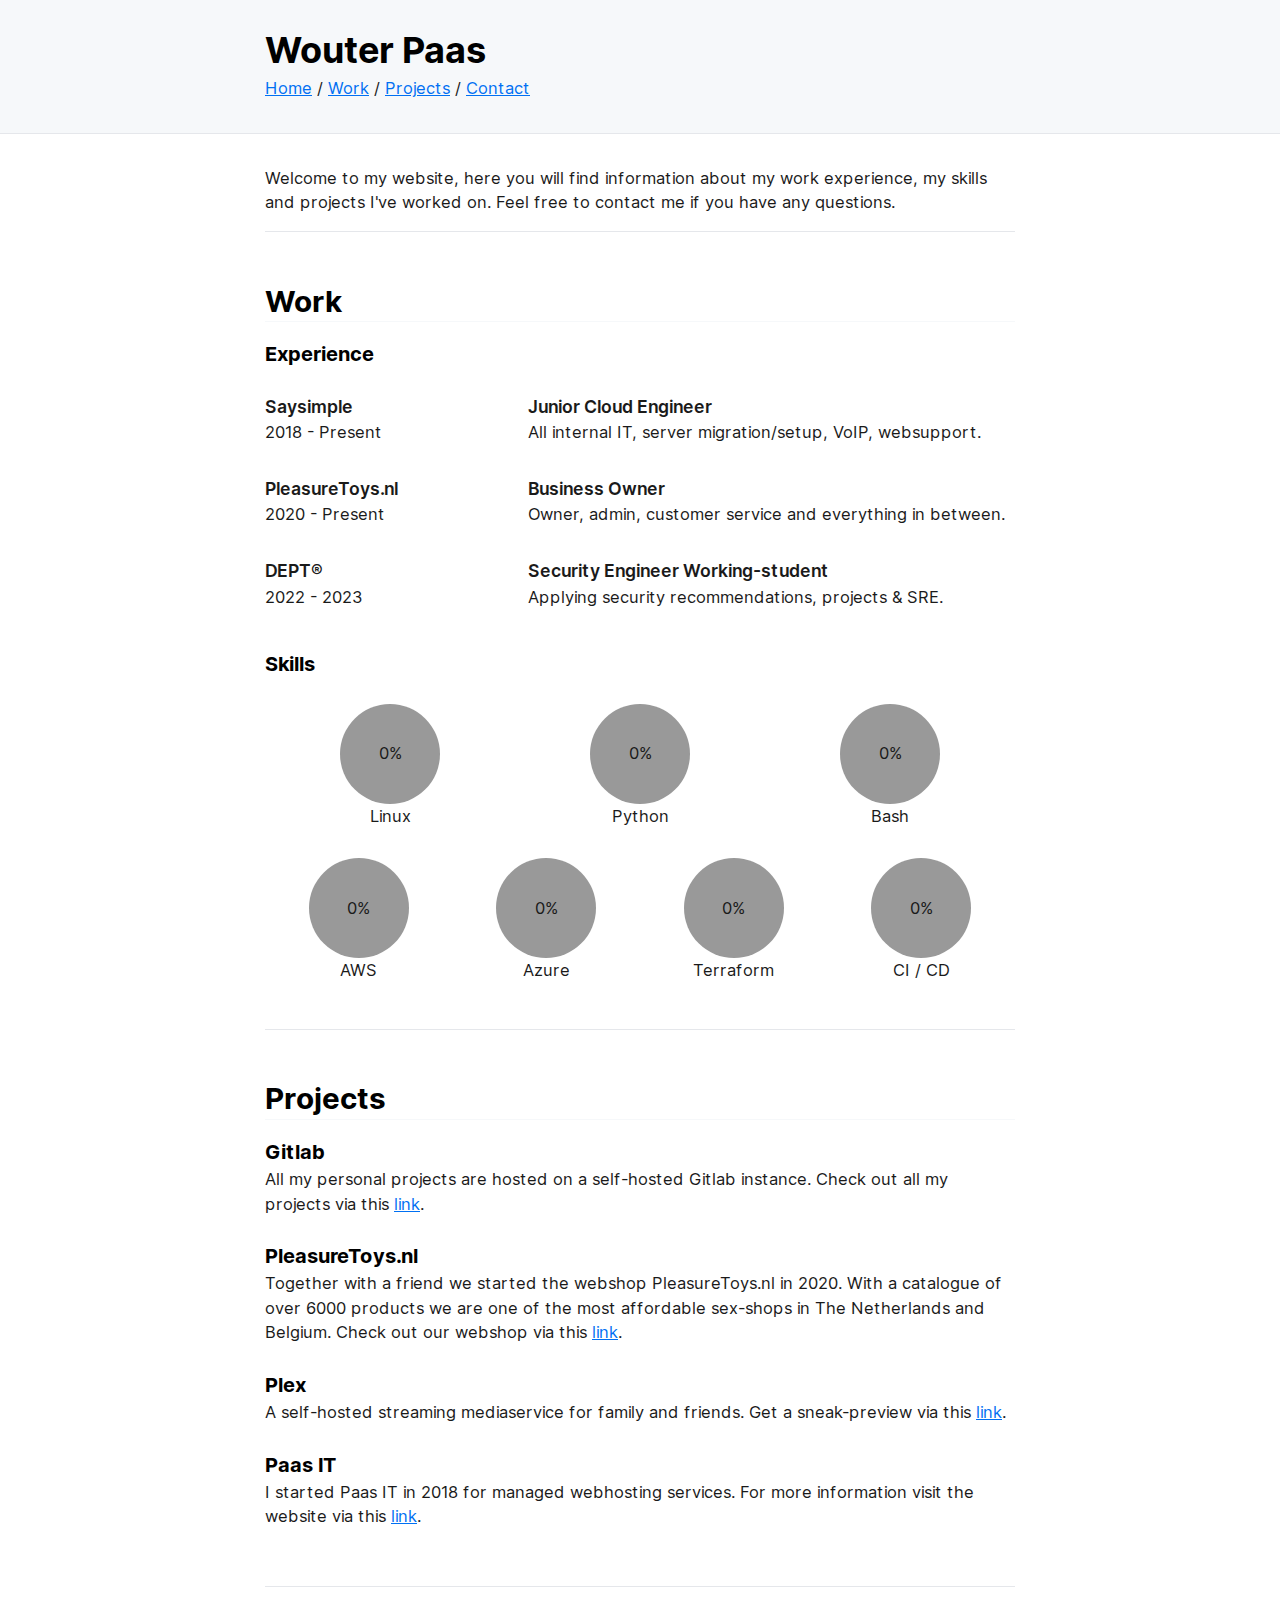
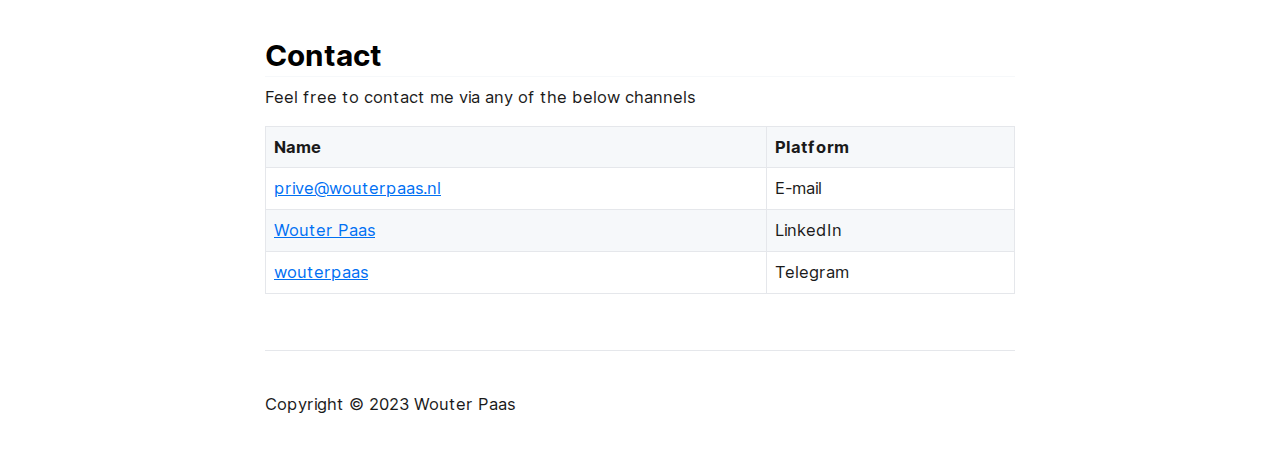
==== index.html @ af271e57 "first commit" ====
<!DOCTYPE html>
<html lang="en" prefix="og: https://ogp.me/ns#">
<head prefix="og: https://ogp.me/ns#">
    <meta charset="UTF-8">
    <meta name="viewport" content="width=device-width, initial-scale=1.0">
    <meta http-equiv="X-UA-Compatible" content="IE=edge">
    <meta content="IE=edge" http-equiv="X-UA-Compatible">
    <meta name="robots" content="all,follow">
    <meta name="security" content="security.txt">

    <title>Wouter Paas</title>
    <meta name="description" content="Welcome to my website, here you will find information about my work experience, my skills and projects I've worked on.">

    <meta name="author" content="Wouter Paas">
    <meta property="og:title" content="Wouter Paas">
    <meta property="og:description" content="Welcome to my website, here you will find information about my work experience, my skills and projects I've worked on.">
    <meta property="og:url" content="https://wouterpaas.nl">
    <meta property="og:type" content="website">
    <meta property="og:image" content="https://wouterpaas.nl/img/logo.png">

    <link rel="stylesheet" href="main.css">
    <link rel="icon" type="image/x-icon" href="img/logo.png">

</head>

<body>
    <header>
        <h1 id="home">Wouter Paas</h1>
        <nav>
            <a href="#home">Home</a> /
            <a href="#work">Work</a> /
            <a href="#projects">Projects</a> /
            <a href="#contact">Contact</a>
        </nav>
    </header>

    <p>Welcome to my website, here you will find information about my work experience, my skills and projects I've worked on. Feel free to contact me if you have any questions.</p>

    <hr>
    <br>


    <h2 id="work">Work</h2>
    <h4>Experience</h4>
    <br>
    <div>
        <div class="experience">
            <div class="company">
                <div class="top">Saysimple</div>
                <div class="bottom">2018 - Present</div>
            </div>

            <div class="job">
                <div class="top">Junior Cloud Engineer</div>
                <div class="bottom">
                    <p>All internal IT, server migration/setup, VoIP, websupport.</p>
                </div>
            </div>
        </div>

        <div class="experience">
            <div class="company">
                <div class="top">PleasureToys.nl</div>
                <div class="bottom">2020 - Present</div>
            </div>

             <div class="job">
                <div class="top">Business Owner</div>
                <div class="bottom">
                    <p>Owner, admin, customer service and everything in between.</p>
                </div>
            </div>
        </div>

        <div class="experience">
            <div class="company">
                <div class="top">DEPT®</div>
                <div class="bottom">2022 - 2023</div>
            </div>

             <div class="job">
                <div class="top">Security Engineer Working-student</div>
                <div class="bottom">
                    <p>Applying security recommendations, projects & SRE.</p>
                </div>
            </div>
        </div>
    </div>

    <h4>Skills</h4>
    <br>
    <div class="skills">
        <div class="skill">
            <div class="progress-bar linux" role="progressbar" aria-valuenow="75" aria-valuemin="0" aria-valuemax="100"></div>
            <caption>Linux</caption>
        </div>
        <div class="skill">
            <div class="progress-bar python" role="progressbar" aria-valuenow="80" aria-valuemin="0" aria-valuemax="100"></div>
            <caption>Python</caption>
        </div>
        <div class="skill">
            <div class="progress-bar bash" role="progressbar" aria-valuenow="80" aria-valuemin="0" aria-valuemax="100"></div>
            <caption>Bash</caption>
        </div>
    </div>
    <br>
    <div class="skills">
        <div class="skill">
            <div class="progress-bar aws" role="progressbar" aria-valuenow="75" aria-valuemin="0" aria-valuemax="100"></div>
            <caption>AWS</caption>
        </div>
        <div class="skill">
            <div class="progress-bar azure" role="progressbar" aria-valuenow="80" aria-valuemin="0" aria-valuemax="100"></div>
            <caption>Azure</caption>
        </div>
        <div class="skill">
            <div class="progress-bar terraform" role="progressbar" aria-valuenow="80" aria-valuemin="0" aria-valuemax="100"></div>
            <caption>Terraform</caption>
        </div>
        <div class="skill">
            <div class="progress-bar cicd" role="progressbar" aria-valuenow="80" aria-valuemin="0" aria-valuemax="100"></div>
            <caption>CI / CD</caption>
        </div>
    </div>

    <br>
    <hr>
    <br>

    <h2 id="projects">Projects</h2>
    <h4>Gitlab</h4>
    <p>All my personal projects are hosted on a self-hosted Gitlab instance. Check out all my projects via this <a href="https://git.stijnotten.nl/wouter" rel="follow noopener noreferrer">link</a>.</p>
    <h4>PleasureToys.nl</h4>
    <p>Together with a friend we started the webshop PleasureToys.nl in 2020. With a catalogue of over 6000 products we are one of the most affordable sex-shops in The Netherlands and Belgium. Check out our webshop via this <a href="https://pleasuretoys.nl" rel="follow noopener noreferrer">link</a>.</p>
    <h4>Plex</h4>
    <p>A self-hosted streaming mediaservice for family and friends. Get a sneak-preview via this <a href="https://plex.wouterpaas.nl" rel="follow noopener noreferrer">link</a>.</p>
    <h4>Paas IT</h4>
    <p>I started Paas IT in 2018 for managed webhosting services. For more information visit the website via this <a href="https://paasit.nl" rel="follow noopener noreferrer">link</a>.</p>

    <br>
    <hr>
    <br>

    <h2 id="contact">Contact</h2>
    <p>Feel free to contact me via any of the below channels</p>

    <table>
        <thead>
            <tr>
                <th>Name</th>
                <th>Platform</th>
            </tr>
        </thead>
        <tbody>
            <tr>
                <td><a href="mailto:prive@wouterpaas.nl" rel="nofollow noopener noreferrer">prive@wouterpaas.nl</a></td>
                <td>E-mail</td>
            </tr>
            <tr>
                <td><a href="https://www.linkedin.com/in/wouter-paas-122ab0153/" rel="nofollow noopener noreferrer">Wouter Paas</a></td>
                <td>LinkedIn</td>
            </tr>
            <tr>
                <td><a href="https://t.me/wouterpaas" rel="nofollow noopener noreferrer">wouterpaas</a></td>
                <td>Telegram</td>
            </tr>
        </tbody>
    </table>

    <br>
    <hr>
    <br>
    <footer>
        <p>Copyright © 2023 Wouter Paas</p>
    </footer>

</body>

</html>
---- main.css ----
@font-face {
    font-family: 'Inter';
    src: url('src/Inter-MediumItalic.woff2') format('woff2'),
        url('src/Inter-MediumItalic.woff') format('woff');
    font-weight: 500;
    font-style: italic;
    font-display: swap;
}

@font-face {
    font-family: 'Inter';
    src: url('src/Inter-ExtraBold.woff2') format('woff2'),
        url('src/Inter-ExtraBold.woff') format('woff');
    font-weight: 800;
    font-style: normal;
    font-display: swap;
}

@font-face {
    font-family: 'Inter';
    src: url('src/Inter-BlackItalic.woff2') format('woff2'),
        url('src/Inter-BlackItalic.woff') format('woff');
    font-weight: 900;
    font-style: italic;
    font-display: swap;
}

@font-face {
    font-family: 'Inter';
    src: url('src/Inter-Regular.woff2') format('woff2'),
        url('src/Inter-Regular.woff') format('woff');
    font-weight: normal;
    font-style: normal;
    font-display: swap;
}

@font-face {
    font-family: 'Inter';
    src: url('src/Inter-LightItalic.woff2') format('woff2'),
        url('src/Inter-LightItalic.woff') format('woff');
    font-weight: 300;
    font-style: italic;
    font-display: swap;
}

@font-face {
    font-family: 'Inter';
    src: url('src/Inter-SemiBoldItalic.woff2') format('woff2'),
        url('src/Inter-SemiBoldItalic.woff') format('woff');
    font-weight: 600;
    font-style: italic;
    font-display: swap;
}

@font-face {
    font-family: 'Inter';
    src: url('src/Inter-BoldItalic.woff2') format('woff2'),
        url('src/Inter-BoldItalic.woff') format('woff');
    font-weight: bold;
    font-style: italic;
    font-display: swap;
}

@font-face {
    font-family: 'Inter';
    src: url('src/Inter-SemiBold.woff2') format('woff2'),
        url('src/Inter-SemiBold.woff') format('woff');
    font-weight: 600;
    font-style: normal;
    font-display: swap;
}

@font-face {
    font-family: 'Inter';
    src: url('src/Inter-Black.woff2') format('woff2'),
        url('src/Inter-Black.woff') format('woff');
    font-weight: 900;
    font-style: normal;
    font-display: swap;
}

@font-face {
    font-family: 'Inter';
    src: url('src/Inter-ExtraLightItalic.woff2') format('woff2'),
        url('src/Inter-ExtraLightItalic.woff') format('woff');
    font-weight: 200;
    font-style: italic;
    font-display: swap;
}

@font-face {
    font-family: 'Inter';
    src: url('src/Inter-Light.woff2') format('woff2'),
        url('src/Inter-Light.woff') format('woff');
    font-weight: 300;
    font-style: normal;
    font-display: swap;
}

@font-face {
    font-family: 'Inter';
    src: url('src/Inter-Bold.woff2') format('woff2'),
        url('src/Inter-Bold.woff') format('woff');
    font-weight: bold;
    font-style: normal;
    font-display: swap;
}

@font-face {
    font-family: 'Inter';
    src: url('src/Inter-ExtraLight.woff2') format('woff2'),
        url('src/Inter-ExtraLight.woff') format('woff');
    font-weight: 200;
    font-style: normal;
    font-display: swap;
}

@font-face {
    font-family: 'Inter';
    src: url('src/Inter-Medium.woff2') format('woff2'),
        url('src/Inter-Medium.woff') format('woff');
    font-weight: 500;
    font-style: normal;
    font-display: swap;
}

@font-face {
    font-family: 'Inter';
    src: url('src/Inter-ExtraBoldItalic.woff2') format('woff2'),
        url('src/Inter-ExtraBoldItalic.woff') format('woff');
    font-weight: 800;
    font-style: italic;
    font-display: swap;
}

@font-face {
    font-family: 'Inter';
    src: url('src/Inter-Thin.woff2') format('woff2'),
        url('src/Inter-Thin.woff') format('woff');
    font-weight: 100;
    font-style: normal;
    font-display: swap;
}

@font-face {
    font-family: 'Inter';
    src: url('src/Inter-ThinItalic.woff2') format('woff2'),
        url('src/Inter-ThinItalic.woff') format('woff');
    font-weight: 100;
    font-style: italic;
    font-display: swap;
}

@font-face {
    font-family: 'Inter';
    src: url('src/Inter-Italic.woff2') format('woff2'),
        url('src/Inter-Italic.woff') format('woff');
    font-weight: normal;
    font-style: italic;
    font-display: swap;
}

:root {
	--nc-font-sans: 'Inter', -apple-system, BlinkMacSystemFont, 'Segoe UI', Roboto, Oxygen, Ubuntu, Cantarell, 'Open Sans', 'Helvetica Neue', sans-serif, "Apple Color Emoji", "Segoe UI Emoji", "Segoe UI Symbol";
	--nc-font-mono: Consolas, monaco, 'Ubuntu Mono', 'Liberation Mono', 'Courier New', Courier, monospace;

	/* Light theme */
	--nc-tx-1: #000000;
	--nc-tx-2: #1A1A1A;
	--nc-bg-1: #FFFFFF;
	--nc-bg-2: #F6F8FA;
	--nc-bg-3: #E5E7EB;
	--nc-lk-1: #0070F3;
	--nc-lk-2: #0366D6;
	--nc-lk-tx: #FFFFFF;
	--nc-ac-1: #79FFE1;
	--nc-ac-tx: #0C4047;

	/* Dark theme */
	--nc-d-tx-1: #ffffff;
	--nc-d-tx-2: #eeeeee;
	--nc-d-bg-1: #000000;
	--nc-d-bg-2: #111111;
	--nc-d-bg-3: #222222;
	--nc-d-lk-1: #3291FF;
	--nc-d-lk-2: #0070F3;
	--nc-d-lk-tx: #FFFFFF;
	--nc-d-ac-1: #7928CA;
	--nc-d-ac-tx: #FFFFFF;
}

@media (prefers-color-scheme: dark) {
	:root {
		--nc-tx-1: var(--nc-d-tx-1);
		--nc-tx-2: var(--nc-d-tx-2);
		--nc-bg-1: var(--nc-d-bg-1);
		--nc-bg-2: var(--nc-d-bg-2);
		--nc-bg-3: var(--nc-d-bg-3);
		--nc-lk-1: var(--nc-d-lk-1);
		--nc-lk-2: var(--nc-d-lk-2);
		--nc-lk-tx: var(--nc--dlk-tx);
		--nc-ac-1: var(--nc-d-ac-1);
		--nc-ac-tx: var(--nc--dac-tx);
	}
}

* {
	/* Reset margins and padding */
	margin: 0;
	padding: 0;
}

address,
area,
article,
aside,
audio,
blockquote,
datalist,
details,
dl,
fieldset,
figure,
form,
input,
iframe,
img,
meter,
nav,
ol,
optgroup,
option,
output,
p,
pre,
progress,
ruby,
section,
table,
textarea,
ul,
video {
	/* Margins for most elements */
	margin-bottom: 1rem;
}

html,input,select,button {
	/* Set body font family and some finicky elements */
	font-family: var(--nc-font-sans);
}

body {
	/* Center body in page */
	margin: 0 auto;
	max-width: 750px;
	padding: 2rem;
	border-radius: 6px;
	overflow-x: hidden;
	word-break: break-word;
	overflow-wrap: break-word;
	background: var(--nc-bg-1);

	/* Main body text */
	color: var(--nc-tx-2);
	font-size: 1.03rem;
	line-height: 1.5;
}

::selection {
	/* Set background color for selected text */
	background: var(--nc-ac-1);
	color: var(--nc-ac-tx);
}

h1,h2,h3,h4,h5,h6 {
	line-height: 1;
	color: var(--nc-tx-1);
	padding-top: .875rem;
}

h1,
h2,
h3 {
	color: var(--nc-tx-1);
	padding-bottom: 5px;
	margin-bottom: 8px;
	border-bottom: 1px solid var(--nc-bg-2);
}

h4,
h5,
h6 {
	margin-bottom: .3rem;
}

h1 {
	font-size: 2.25rem;
}

h2 {
	font-size: 1.85rem;
}

h3 {
	font-size: 1.55rem;
}

h4 {
	font-size: 1.25rem;
}

h5 {
	font-size: 1rem;
}

h6 {
	font-size: .875rem;
}

a {
	color: var(--nc-lk-1);
}

a:hover {
	color: var(--nc-lk-2);
}

abbr:hover {
	/* Set the '?' cursor while hovering an abbreviation */
	cursor: help;
}

blockquote {
	padding: 1.5rem;
	background: var(--nc-bg-2);
	border-left: 5px solid var(--nc-bg-3);
}

abbr {
	cursor: help;
}

blockquote *:last-child {
	padding-bottom: 0;
	margin-bottom: 0;
}

header {
	background: var(--nc-bg-2);
	border-bottom: 1px solid var(--nc-bg-3);
	padding: 2rem 1.5rem;
	
	/* This sets the right and left margins to cancel out the body's margins. It's width is still the same, but the background stretches across the page's width. */

	margin: -2rem calc(50% - 50vw) 2rem;

	/* Shorthand for:

	margin-top: -2rem;
	margin-bottom: 2rem;

	margin-left: calc(50% - 50vw);
	margin-right: calc(50% - 50vw); */

	padding-left: calc(50vw - 50%);
	padding-right: calc(50vw - 50%);
}

header h1,
header h2,
header h3 {
	padding-bottom: 0;
	border-bottom: 0;
}

header > *:first-child {
	margin-top: 0;
	padding-top: 0;
}

header > *:last-child {
	margin-bottom: 0;
}

a button,
button,
input[type="submit"],
input[type="reset"],
input[type="button"] {
	font-size: 1rem;
	display: inline-block;
	padding: 6px 12px;
	text-align: center;
	text-decoration: none;
	white-space: nowrap;
	background: var(--nc-lk-1);
	color: var(--nc-lk-tx);
	border: 0;
	border-radius: 4px;
	box-sizing: border-box;
	cursor: pointer;
	color: var(--nc-lk-tx);
}

a button[disabled],
button[disabled],
input[type="submit"][disabled],
input[type="reset"][disabled],
input[type="button"][disabled] {
	cursor: default;
	opacity: .5;

	/* Set the [X] cursor while hovering a disabled link */
	cursor: not-allowed;
}

.button:focus,
.button:enabled:hover,
button:focus,
button:enabled:hover,
input[type="submit"]:focus,
input[type="submit"]:enabled:hover,
input[type="reset"]:focus,
input[type="reset"]:enabled:hover,
input[type="button"]:focus,
input[type="button"]:enabled:hover {
	background: var(--nc-lk-2);
}

a img {
	margin-bottom: 0px;
}

code,
pre,
kbd,
samp {
	/* Set the font family for monospaced elements */
	font-family: var(--nc-font-mono);
}

code,
samp,
kbd,
pre {
	/* The main preformatted style. This is changed slightly across different cases. */
	background: var(--nc-bg-2);
	border: 1px solid var(--nc-bg-3);
	border-radius: 4px;
	padding: 3px 6px;
	/* ↓ font-size is relative to containing element, so it scales for titles*/
	font-size: 0.9em;
}

kbd {
	/* Makes the kbd element look like a keyboard key */
	border-bottom: 3px solid var(--nc-bg-3);
}

pre {
	padding: 1rem 1.4rem;
	max-width: 100%;
	overflow: auto;
}

pre code {
	/* When <code> is in a <pre>, reset it's formatting to blend in */
	background: inherit;
	font-size: inherit;
	color: inherit;
	border: 0;
	padding: 0;
	margin: 0;
}

code pre {
	/* When <pre> is in a <code>, reset it's formatting to blend in */
	display: inline;
	background: inherit;
	font-size: inherit;
	color: inherit;
	border: 0;
	padding: 0;
	margin: 0;
}

details {
	/* Make the <details> look more "clickable" */
	padding: .6rem 1rem;
	background: var(--nc-bg-2);
	border: 1px solid var(--nc-bg-3);
	border-radius: 4px;
}

summary {
	/* Makes the <summary> look more like a "clickable" link with the pointer cursor */
	cursor: pointer;
	font-weight: bold;
}

details[open] {
	/* Adjust the <details> padding while open */
	padding-bottom: .75rem;
}

details[open] summary {
	/* Adjust the <details> padding while open */
	margin-bottom: 6px;
}

details[open]>*:last-child {
	/* Resets the bottom margin of the last element in the <details> while <details> is opened. This prevents double margins/paddings. */
	margin-bottom: 0;
}

dt {
	font-weight: bold;
}

dd::before {
	/* Add an arrow to data table definitions */
	content: '→ ';
}

hr {
	/* Reset the border of the <hr> separator, then set a better line */
	border: 0;
	border-bottom: 1px solid var(--nc-bg-3);
	margin: 1rem auto;
}

fieldset {
	margin-top: 1rem;
	padding: 2rem;
	border: 1px solid var(--nc-bg-3);
	border-radius: 4px;
}

legend {
	padding: auto .5rem;
}

table {
	/* border-collapse sets the table's elements to share borders, rather than floating as separate "boxes". */
	border-collapse: collapse;
	width: 100%
}

td,
th {
	border: 1px solid var(--nc-bg-3);
	text-align: left;
	padding: .5rem;
}

th {
	background: var(--nc-bg-2);
}

tr:nth-child(even) {
	/* Set every other cell slightly darker. Improves readability. */
	background: var(--nc-bg-2);
}

table caption {
	font-weight: bold;
	margin-bottom: .5rem;
}

textarea {
	/* Don't let the <textarea> extend off the screen naturally or when dragged by the user */
	max-width: 100%;
}

ol,
ul {
	/* Replace the browser default padding */
	padding-left: 2rem;
}

li {
	margin-top: .4rem;
}

ul ul,
ol ul,
ul ol,
ol ol {
	margin-bottom: 0;
}

mark {
	padding: 3px 6px;
	background: var(--nc-ac-1);
	color: var(--nc-ac-tx);
}

textarea,
select,
input {
	padding: 6px 12px;
	margin-bottom: .5rem;
	background: var(--nc-bg-2);
	color: var(--nc-tx-2);
	border: 1px solid var(--nc-bg-3);
	border-radius: 4px;
	box-shadow: none;
	box-sizing: border-box;
}

img {
	max-width: 100%;
}
.experience {
	display: flex;
	margin-bottom: 15px;
	flex-wrap: wrap;
}

.company {
    width: 35%;
    margin-bottom: 7px;
}

@media only screen and (max-width: 600px) {
  .company {
    width: 100%;
  }
}
.experience .top {
	font-weight: 600;
	font-size: 1.1rem;
}

@property --progress-value {
  syntax: "<integer>";
  initial-value: 0;
  inherits: false;
}

@keyframes linux-progress {
 to { --progress-value: 85; }
}

@keyframes python-progress {
 to { --progress-value: 80; }
}

@keyframes bash-progress {
 to { --progress-value: 70; }
}

@keyframes aws-progress {
 to { --progress-value: 70; }
}

@keyframes azure-progress {
 to { --progress-value: 75; }
}

@keyframes terraform-progress {
 to { --progress-value: 70; }
}

@keyframes cicd-progress {
 to { --progress-value: 70; }
}

.progress-bar {
  width: 100px;
  height: 100px;
  border-radius: 50%;
  display: flex;
  justify-content: center;
  align-items: center;
  margin: 0 auto;
}

.progress-bar::before {
  counter-reset: percentage var(--progress-value);
  content: counter(percentage) '%';
}

.linux {
  background:
    radial-gradient(closest-side, transparent 79%, transparent 80% 100%),
    conic-gradient(#454545 calc(var(--progress-value) * 1%), #999999 0);
  animation: linux-progress 1.5s 1 forwards;
}

.linux::before {
  animation: linux-progress 1.5s 1 forwards;
}

.python {
  background:
    radial-gradient(closest-side, transparent 79%, transparent 80% 100%),
    conic-gradient(#454545 calc(var(--progress-value) * 1%), #999999 0);
  animation: python-progress 1.5s 1 forwards;
}

.python::before {
  animation: python-progress 1.5s 1 forwards;
}

.bash {
  background:
    radial-gradient(closest-side, transparent 79%, transparent 80% 100%),
    conic-gradient(#454545 calc(var(--progress-value) * 1%), #999999 0);
  animation: bash-progress 1.5s 1 forwards;
}

.bash::before {
  animation: bash-progress 1.5s 1 forwards;
}

.aws {
  background:
    radial-gradient(closest-side, transparent 79%, transparent 80% 100%),
    conic-gradient(#454545 calc(var(--progress-value) * 1%), #999999 0);
  animation: aws-progress 1.5s 1 forwards;
}

.aws::before {
  animation: aws-progress 1.5s 1 forwards;
}

.azure {
  background:
    radial-gradient(closest-side, transparent 79%, transparent 80% 100%),
    conic-gradient(#454545 calc(var(--progress-value) * 1%), #999999 0);
  animation: azure-progress 1.5s 1 forwards;
}

.azure::before {
  animation: azure-progress 1.5s 1 forwards;
}

.terraform {
  background:
    radial-gradient(closest-side, transparent 79%, transparent 80% 100%),
    conic-gradient(#454545 calc(var(--progress-value) * 1%), #999999 0);
  animation: terraform-progress 1.5s 1 forwards;
}

.terraform::before {
  animation: terraform-progress 1.5s 1 forwards;
}

.cicd {
  background:
    radial-gradient(closest-side, transparent 79%, transparent 80% 100%),
    conic-gradient(#454545 calc(var(--progress-value) * 1%), #999999 0);
  animation: cicd-progress 1.5s 1 forwards;
}

.cicd::before {
  animation: cicd-progress 1.5s 1 forwards;
}

.skills {
	display: flex;
	justify-content: space-around;
	flex-wrap: wrap;
}
.skill {
	text-align: center;
	margin: 0 10px 5px;
}
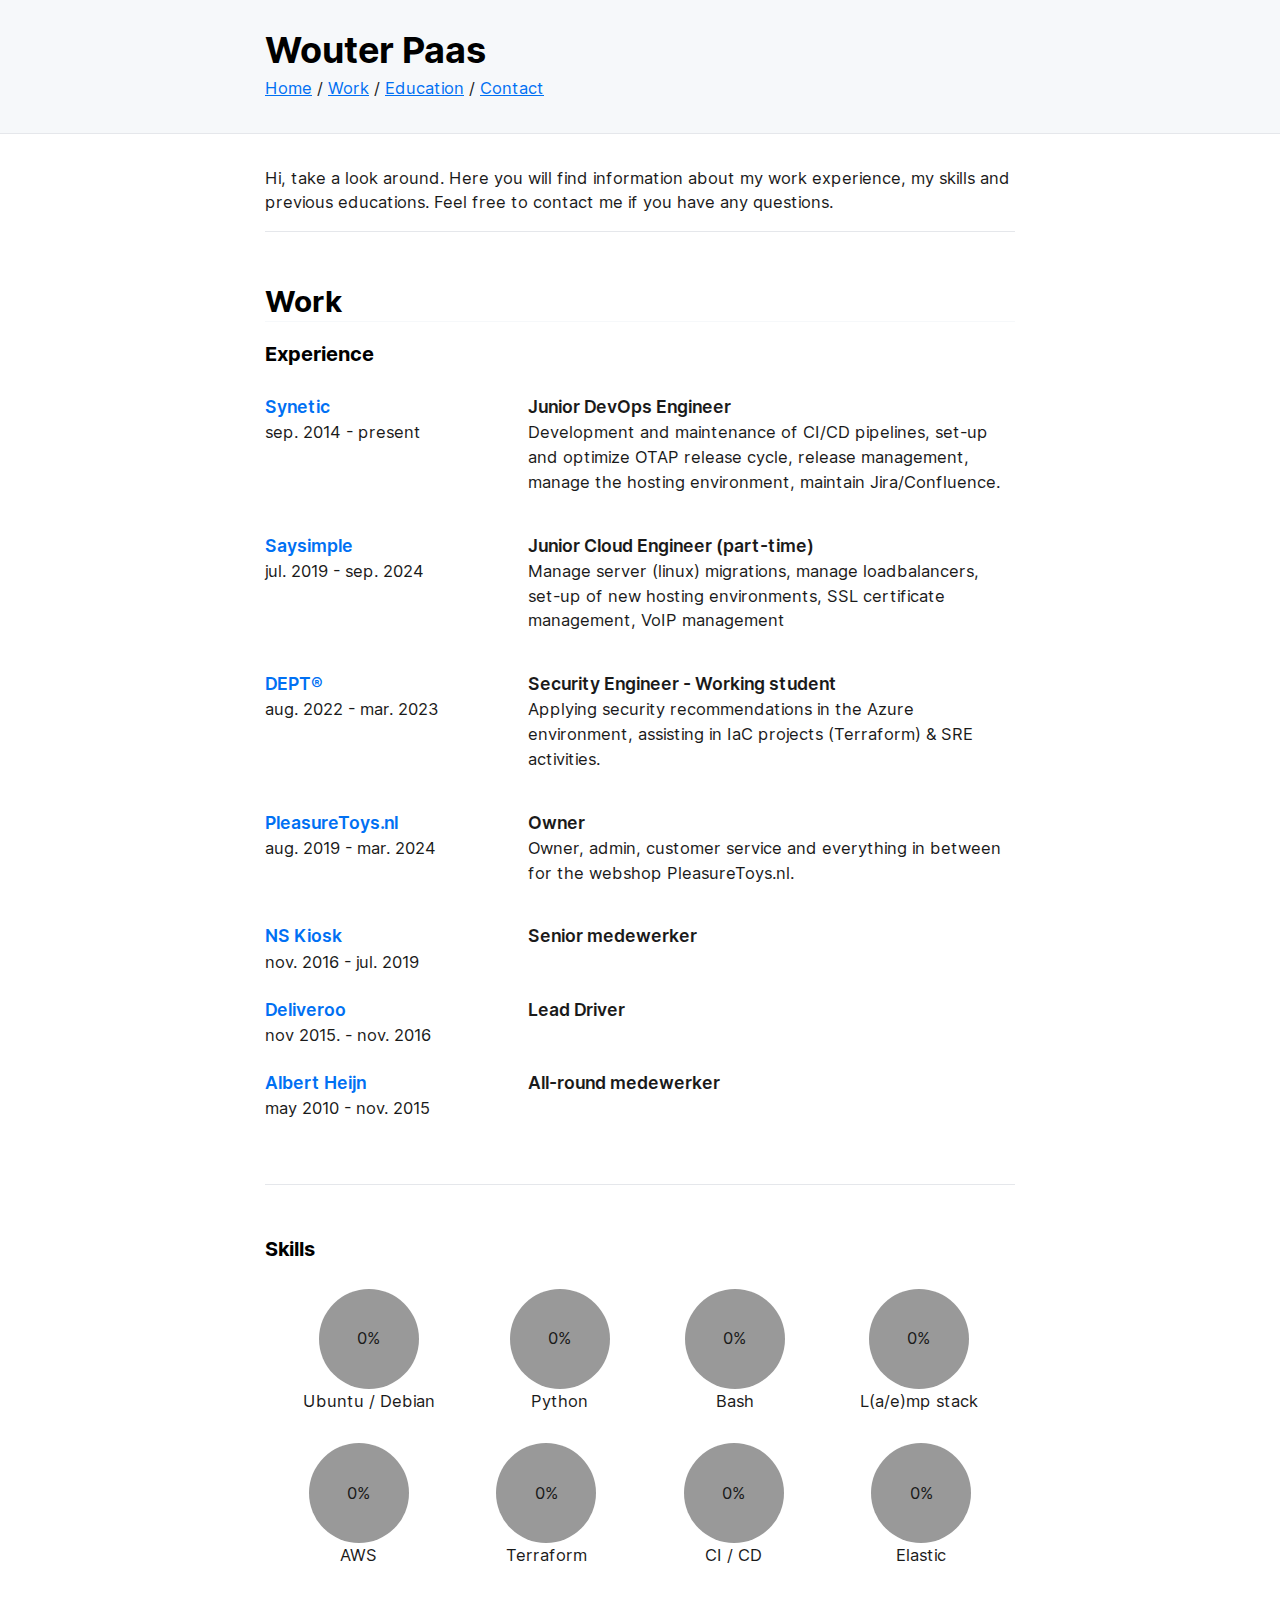
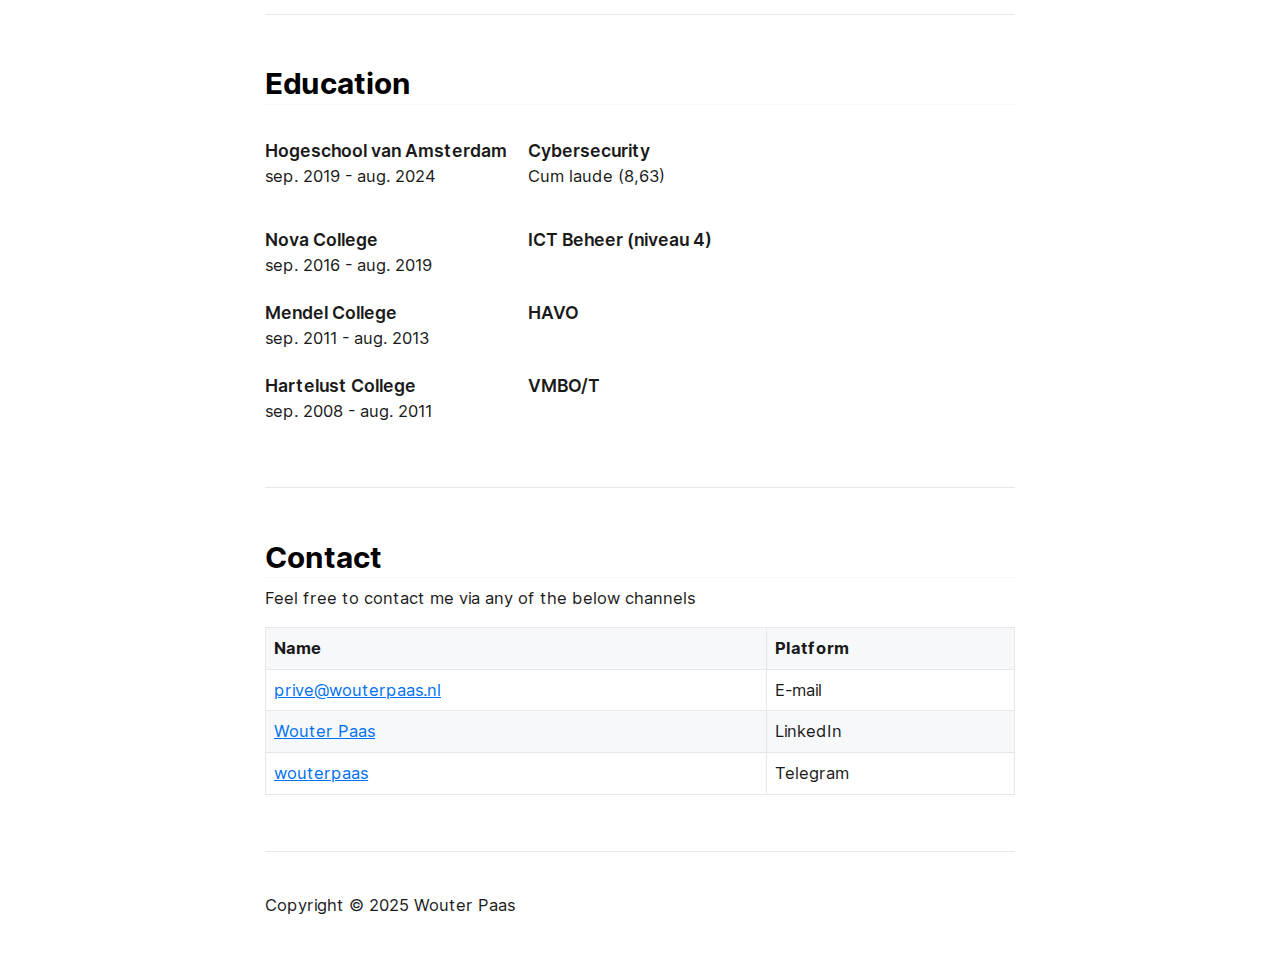
==== commit 47a22824: "update site" ====
--- a/index.html
+++ b/index.html
@@ -29,12 +29,12 @@
         <nav>
             <a href="#home">Home</a> /
             <a href="#work">Work</a> /
-            <a href="#projects">Projects</a> /
+            <a href="#education">Education</a> /
             <a href="#contact">Contact</a>
         </nav>
     </header>
 
-    <p>Welcome to my website, here you will find information about my work experience, my skills and projects I've worked on. Feel free to contact me if you have any questions.</p>
+    <p>Hi, take a look around. Here you will find information about my work experience, my skills and previous educations. Feel free to contact me if you have any questions.</p>
 
     <hr>
     <br>
@@ -46,96 +46,191 @@
     <div>
         <div class="experience">
             <div class="company">
-                <div class="top">Saysimple</div>
-                <div class="bottom">2018 - Present</div>
+                <div class="top"><a href="https://synetic.nl/" rel="nofollow noopener noreferrer" target="_blank" style="text-decoration: none;">Synetic</a></div>
+                <div class="bottom">sep. 2014 - present</div>
             </div>
 
             <div class="job">
-                <div class="top">Junior Cloud Engineer</div>
-                <div class="bottom">
-                    <p>All internal IT, server migration/setup, VoIP, websupport.</p>
-                </div>
-            </div>
-        </div>
-
-        <div class="experience">
-            <div class="company">
-                <div class="top">PleasureToys.nl</div>
-                <div class="bottom">2020 - Present</div>
-            </div>
-
-             <div class="job">
-                <div class="top">Business Owner</div>
-                <div class="bottom">
-                    <p>Owner, admin, customer service and everything in between.</p>
-                </div>
-            </div>
-        </div>
-
-        <div class="experience">
-            <div class="company">
-                <div class="top">DEPT®</div>
-                <div class="bottom">2022 - 2023</div>
-            </div>
-
-             <div class="job">
-                <div class="top">Security Engineer Working-student</div>
-                <div class="bottom">
-                    <p>Applying security recommendations, projects & SRE.</p>
-                </div>
-            </div>
-        </div>
-    </div>
-
+                <div class="top">Junior DevOps Engineer</div>
+                <div class="bottom">
+                    <p>Development and maintenance of CI/CD pipelines, set-up and optimize OTAP release cycle, release management, manage the hosting environment, maintain Jira/Confluence.</p>
+                </div>
+            </div>
+        </div>
+
+        <div class="experience">
+            <div class="company">
+                <div class="top"><a href="https://www.saysimple.com/nl" rel="nofollow noopener noreferrer" target="_blank" style="text-decoration: none;">Saysimple</a></div>
+                <div class="bottom">jul. 2019 - sep. 2024</div>
+            </div>
+
+            <div class="job">
+                <div class="top">Junior Cloud Engineer (part-time)</div>
+                <div class="bottom">
+                    <p>Manage server (linux) migrations, manage loadbalancers, set-up of new hosting environments, SSL certificate management, VoIP management</p>
+                </div>
+            </div>
+        </div>
+
+        <div class="experience">
+            <div class="company">
+                <div class="top"><a href="https://www.deptagency.com/en-nl/" rel="nofollow noopener noreferrer" target="_blank" style="text-decoration: none;">DEPT®</a></div>
+                <div class="bottom">aug. 2022 - mar. 2023</div>
+            </div>
+
+             <div class="job">
+                <div class="top">Security Engineer - Working student</div>
+                <div class="bottom">
+                    <p>Applying security recommendations in the Azure environment, assisting in IaC projects (Terraform) & SRE activities.</p>
+                </div>
+            </div>
+        </div>
+
+        <div class="experience">
+            <div class="company">
+                <div class="top"><a href="https://pleasuretoys.nl/" rel="nofollow noopener noreferrer" target="_blank" style="text-decoration: none;">PleasureToys.nl</a></div>
+                <div class="bottom">aug. 2019 - mar. 2024</div>
+            </div>
+
+             <div class="job">
+                <div class="top">Owner</div>
+                <div class="bottom">
+                    <p>Owner, admin, customer service and everything in between for the webshop PleasureToys.nl.</p>
+                </div>
+            </div>
+        </div>
+
+        <div class="experience">
+            <div class="company">
+                <div class="top"><a href="https://www.kioskophetstation.nl/" rel="nofollow noopener noreferrer" target="_blank" style="text-decoration: none;">NS Kiosk</a></div>
+                <div class="bottom">nov. 2016 - jul. 2019</div>
+            </div>
+
+             <div class="job">
+                <div class="top">Senior medewerker</div>
+            </div>
+        </div>
+
+        <div class="experience">
+            <div class="company">
+                <div class="top"><a href="https://deliveroo.co.uk/" rel="nofollow noopener noreferrer" target="_blank" style="text-decoration: none;">Deliveroo</a></div>
+                <div class="bottom">nov 2015. - nov. 2016</div>
+            </div>
+
+             <div class="job">
+                <div class="top">Lead Driver</div>
+            </div>
+        </div>
+
+        <div class="experience">
+            <div class="company">
+                <div class="top"><a href="https://www.ah.nl/" rel="nofollow noopener noreferrer" target="_blank" style="text-decoration: none;">Albert Heijn</a></div>
+                <div class="bottom">may 2010 - nov. 2015</div>
+            </div>
+
+             <div class="job">
+                <div class="top">All-round medewerker</div>
+            </div>
+        </div>
+    </div>
+
+    <br>
+    <hr>
+    <br>
     <h4>Skills</h4>
     <br>
     <div class="skills">
         <div class="skill">
-            <div class="progress-bar linux" role="progressbar" aria-valuenow="75" aria-valuemin="0" aria-valuemax="100"></div>
-            <caption>Linux</caption>
-        </div>
-        <div class="skill">
-            <div class="progress-bar python" role="progressbar" aria-valuenow="80" aria-valuemin="0" aria-valuemax="100"></div>
+            <div class="progress-bar ubuntu" role="progressbar" aria-valuenow="75" aria-valuemin="0" aria-valuemax="100"></div>
+            <caption>Ubuntu / Debian</caption>
+        </div>
+        <div class="skill">
+            <div class="progress-bar python" role="progressbar" aria-valuenow="70" aria-valuemin="0" aria-valuemax="100"></div>
             <caption>Python</caption>
         </div>
         <div class="skill">
-            <div class="progress-bar bash" role="progressbar" aria-valuenow="80" aria-valuemin="0" aria-valuemax="100"></div>
+            <div class="progress-bar bash" role="progressbar" aria-valuenow="65" aria-valuemin="0" aria-valuemax="100"></div>
             <caption>Bash</caption>
         </div>
+        <div class="skill">
+            <div class="progress-bar lemp" role="progressbar" aria-valuenow="80" aria-valuemin="0" aria-valuemax="100"></div>
+            <caption>L(a/e)mp stack</caption>
+        </div>
     </div>
     <br>
     <div class="skills">
         <div class="skill">
-            <div class="progress-bar aws" role="progressbar" aria-valuenow="75" aria-valuemin="0" aria-valuemax="100"></div>
+            <div class="progress-bar aws" role="progressbar" aria-valuenow="70" aria-valuemin="0" aria-valuemax="100"></div>
             <caption>AWS</caption>
         </div>
         <div class="skill">
-            <div class="progress-bar azure" role="progressbar" aria-valuenow="80" aria-valuemin="0" aria-valuemax="100"></div>
-            <caption>Azure</caption>
-        </div>
-        <div class="skill">
-            <div class="progress-bar terraform" role="progressbar" aria-valuenow="80" aria-valuemin="0" aria-valuemax="100"></div>
+            <div class="progress-bar terraform" role="progressbar" aria-valuenow="65" aria-valuemin="0" aria-valuemax="100"></div>
             <caption>Terraform</caption>
         </div>
         <div class="skill">
-            <div class="progress-bar cicd" role="progressbar" aria-valuenow="80" aria-valuemin="0" aria-valuemax="100"></div>
+            <div class="progress-bar cicd" role="progressbar" aria-valuenow="75" aria-valuemin="0" aria-valuemax="100"></div>
             <caption>CI / CD</caption>
         </div>
-    </div>
-
-    <br>
-    <hr>
-    <br>
-
-    <h2 id="projects">Projects</h2>
-    <h4>Gitlab</h4>
-    <p>All my personal projects are hosted on a self-hosted Gitlab instance. Check out all my projects via this <a href="https://git.stijnotten.nl/wouter" rel="follow noopener noreferrer">link</a>.</p>
-    <h4>PleasureToys.nl</h4>
-    <p>Together with a friend we started the webshop PleasureToys.nl in 2020. With a catalogue of over 6000 products we are one of the most affordable sex-shops in The Netherlands and Belgium. Check out our webshop via this <a href="https://pleasuretoys.nl" rel="follow noopener noreferrer">link</a>.</p>
-    <h4>Plex</h4>
-    <p>A self-hosted streaming mediaservice for family and friends. Get a sneak-preview via this <a href="https://plex.wouterpaas.nl" rel="follow noopener noreferrer">link</a>.</p>
-    <h4>Paas IT</h4>
-    <p>I started Paas IT in 2018 for managed webhosting services. For more information visit the website via this <a href="https://paasit.nl" rel="follow noopener noreferrer">link</a>.</p>
+        <div class="skill">
+            <div class="progress-bar elastic" role="progressbar" aria-valuenow="65" aria-valuemin="0" aria-valuemax="100"></div>
+            <caption>Elastic</caption>
+        </div>
+    </div>
+
+    <br>
+    <hr>
+    <br>
+
+    <h2 id="education">Education</h2>
+    <br>
+    <div>
+        <div class="experience">
+            <div class="company">
+                <div class="top">Hogeschool van Amsterdam</div>
+                <div class="bottom">sep. 2019 - aug. 2024</div>
+            </div>
+
+            <div class="job">
+                <div class="top">Cybersecurity</div>
+                <div class="bottom">
+                    <p>Cum laude (8,63)</p>
+                </div>
+            </div>
+        </div>
+
+        <div class="experience">
+            <div class="company">
+                <div class="top">Nova College</div>
+                <div class="bottom">sep. 2016 - aug. 2019</div>
+            </div>
+
+             <div class="job">
+                <div class="top">ICT Beheer (niveau 4)</div>
+            </div>
+        </div>
+
+        <div class="experience">
+            <div class="company">
+                <div class="top">Mendel College</div>
+                <div class="bottom">sep. 2011 - aug. 2013</div>
+            </div>
+
+             <div class="job">
+                <div class="top">HAVO</div>
+            </div>
+        </div>
+
+        <div class="experience">
+            <div class="company">
+                <div class="top">Hartelust College</div>
+                <div class="bottom">sep. 2008 - aug. 2011</div>
+            </div>
+
+             <div class="job">
+                <div class="top">VMBO/T</div>
+            </div>
+        </div>
+    </div>
 
     <br>
     <hr>
@@ -171,7 +266,7 @@
     <hr>
     <br>
     <footer>
-        <p>Copyright © 2023 Wouter Paas</p>
+        <p>Copyright © 2025 Wouter Paas</p>
     </footer>
 
 </body>
--- a/main.css
+++ b/main.css
@@ -622,6 +622,11 @@
     margin-bottom: 7px;
 }
 
+.job {
+    width: 65%;
+    margin-bottom: 7px;
+}
+
 @media only screen and (max-width: 600px) {
   .company {
     width: 100%;
@@ -638,32 +643,36 @@
   inherits: false;
 }
 
-@keyframes linux-progress {
- to { --progress-value: 85; }
+@keyframes ubuntu-progress {
+ to { --progress-value: 75; }
 }
 
 @keyframes python-progress {
+ to { --progress-value: 70; }
+}
+
+@keyframes bash-progress {
+ to { --progress-value: 65; }
+}
+
+@keyframes lemp-progress {
  to { --progress-value: 80; }
-}
-
-@keyframes bash-progress {
- to { --progress-value: 70; }
 }
 
 @keyframes aws-progress {
  to { --progress-value: 70; }
 }
 
-@keyframes azure-progress {
+@keyframes terraform-progress {
+ to { --progress-value: 65; }
+}
+
+@keyframes cicd-progress {
  to { --progress-value: 75; }
 }
 
-@keyframes terraform-progress {
- to { --progress-value: 70; }
-}
-
-@keyframes cicd-progress {
- to { --progress-value: 70; }
+@keyframes elastic-progress {
+ to { --progress-value: 65; }
 }
 
 .progress-bar {
@@ -681,42 +690,53 @@
   content: counter(percentage) '%';
 }
 
-.linux {
+.ubuntu {
+  background:
+    radial-gradient(closest-side, transparent 79%, transparent 75% 100%),
+    conic-gradient(#454545 calc(var(--progress-value) * 1%), #999999 0);
+  animation: ubuntu-progress 1.5s 1 forwards;
+}
+
+.ubuntu::before {
+  animation: ubuntu-progress 1.5s 1 forwards;
+}
+
+.python {
+  background:
+    radial-gradient(closest-side, transparent 79%, transparent 70% 100%),
+    conic-gradient(#454545 calc(var(--progress-value) * 1%), #999999 0);
+  animation: python-progress 1.5s 1 forwards;
+}
+
+.python::before {
+  animation: python-progress 1.5s 1 forwards;
+}
+
+.bash {
+  background:
+    radial-gradient(closest-side, transparent 79%, transparent 65% 100%),
+    conic-gradient(#454545 calc(var(--progress-value) * 1%), #999999 0);
+  animation: bash-progress 1.5s 1 forwards;
+}
+
+.bash::before {
+  animation: bash-progress 1.5s 1 forwards;
+}
+
+.lemp {
   background:
     radial-gradient(closest-side, transparent 79%, transparent 80% 100%),
     conic-gradient(#454545 calc(var(--progress-value) * 1%), #999999 0);
-  animation: linux-progress 1.5s 1 forwards;
-}
-
-.linux::before {
-  animation: linux-progress 1.5s 1 forwards;
-}
-
-.python {
-  background:
-    radial-gradient(closest-side, transparent 79%, transparent 80% 100%),
-    conic-gradient(#454545 calc(var(--progress-value) * 1%), #999999 0);
-  animation: python-progress 1.5s 1 forwards;
-}
-
-.python::before {
-  animation: python-progress 1.5s 1 forwards;
-}
-
-.bash {
-  background:
-    radial-gradient(closest-side, transparent 79%, transparent 80% 100%),
-    conic-gradient(#454545 calc(var(--progress-value) * 1%), #999999 0);
-  animation: bash-progress 1.5s 1 forwards;
-}
-
-.bash::before {
-  animation: bash-progress 1.5s 1 forwards;
+  animation: lemp-progress 1.5s 1 forwards;
+}
+
+.lemp::before {
+  animation: lemp-progress 1.5s 1 forwards;
 }
 
 .aws {
   background:
-    radial-gradient(closest-side, transparent 79%, transparent 80% 100%),
+    radial-gradient(closest-side, transparent 79%, transparent 70% 100%),
     conic-gradient(#454545 calc(var(--progress-value) * 1%), #999999 0);
   animation: aws-progress 1.5s 1 forwards;
 }
@@ -725,20 +745,9 @@
   animation: aws-progress 1.5s 1 forwards;
 }
 
-.azure {
-  background:
-    radial-gradient(closest-side, transparent 79%, transparent 80% 100%),
-    conic-gradient(#454545 calc(var(--progress-value) * 1%), #999999 0);
-  animation: azure-progress 1.5s 1 forwards;
-}
-
-.azure::before {
-  animation: azure-progress 1.5s 1 forwards;
-}
-
 .terraform {
   background:
-    radial-gradient(closest-side, transparent 79%, transparent 80% 100%),
+    radial-gradient(closest-side, transparent 79%, transparent 65% 100%),
     conic-gradient(#454545 calc(var(--progress-value) * 1%), #999999 0);
   animation: terraform-progress 1.5s 1 forwards;
 }
@@ -749,13 +758,24 @@
 
 .cicd {
   background:
-    radial-gradient(closest-side, transparent 79%, transparent 80% 100%),
+    radial-gradient(closest-side, transparent 79%, transparent 75% 100%),
     conic-gradient(#454545 calc(var(--progress-value) * 1%), #999999 0);
   animation: cicd-progress 1.5s 1 forwards;
 }
 
 .cicd::before {
   animation: cicd-progress 1.5s 1 forwards;
+}
+
+.elastic {
+  background:
+    radial-gradient(closest-side, transparent 79%, transparent 65% 100%),
+    conic-gradient(#454545 calc(var(--progress-value) * 1%), #999999 0);
+  animation: elastic-progress 1.5s 1 forwards;
+}
+
+.elastic::before {
+  animation: elastic-progress 1.5s 1 forwards;
 }
 
 .skills {
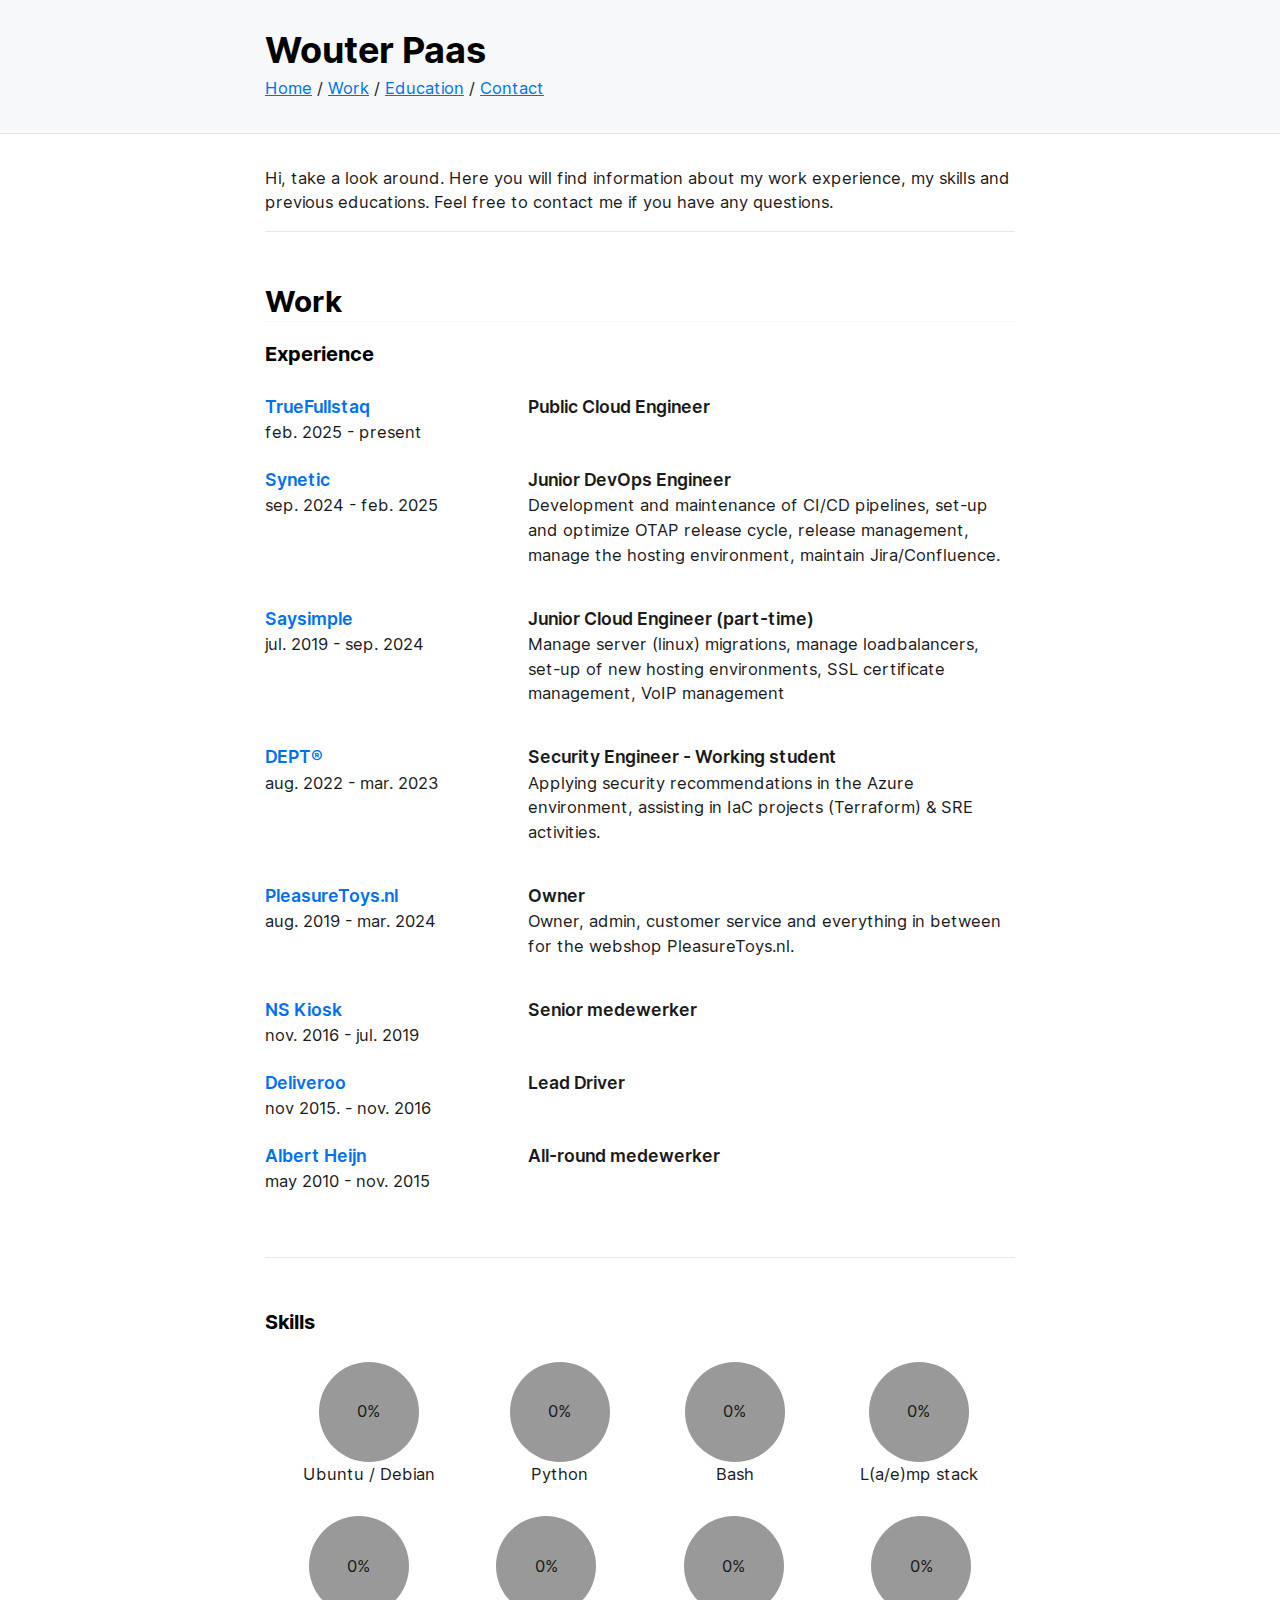
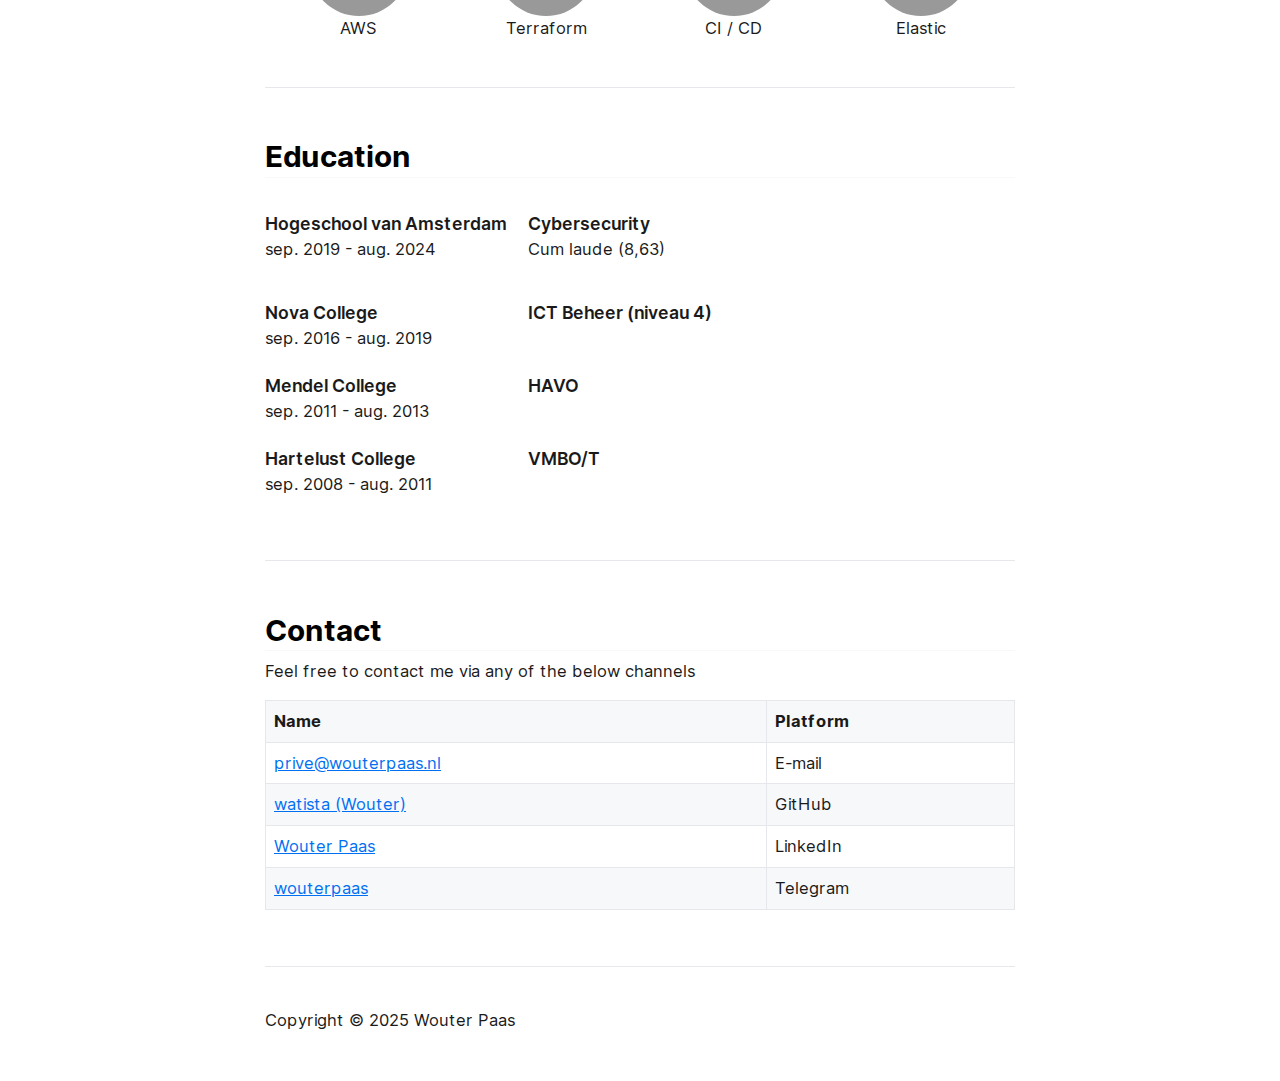
==== commit 03af908e: "add new work" ====
--- a/index.html
+++ b/index.html
@@ -46,8 +46,22 @@
     <div>
         <div class="experience">
             <div class="company">
+                <div class="top"><a href="https://www.truefullstaq.com/nl" rel="nofollow noopener noreferrer" target="_blank" style="text-decoration: none;">TrueFullstaq</a></div>
+                <div class="bottom">feb. 2025 - present</div>
+            </div>
+
+            <div class="job">
+                <div class="top">Public Cloud Engineer</div>
+                <div class="bottom">
+                    <p></p>
+                </div>
+            </div>
+        </div>
+
+        <div class="experience">
+            <div class="company">
                 <div class="top"><a href="https://synetic.nl/" rel="nofollow noopener noreferrer" target="_blank" style="text-decoration: none;">Synetic</a></div>
-                <div class="bottom">sep. 2014 - present</div>
+                <div class="bottom">sep. 2024 - feb. 2025</div>
             </div>
 
             <div class="job">
@@ -250,6 +264,10 @@
             <tr>
                 <td><a href="mailto:prive@wouterpaas.nl" rel="nofollow noopener noreferrer">prive@wouterpaas.nl</a></td>
                 <td>E-mail</td>
+            </tr>
+            <tr>
+                <td><a href="https://github.com/watista" rel="nofollow noopener noreferrer">watista (Wouter)</a></td>
+                <td>GitHub</td>
             </tr>
             <tr>
                 <td><a href="https://www.linkedin.com/in/wouter-paas-122ab0153/" rel="nofollow noopener noreferrer">Wouter Paas</a></td>
